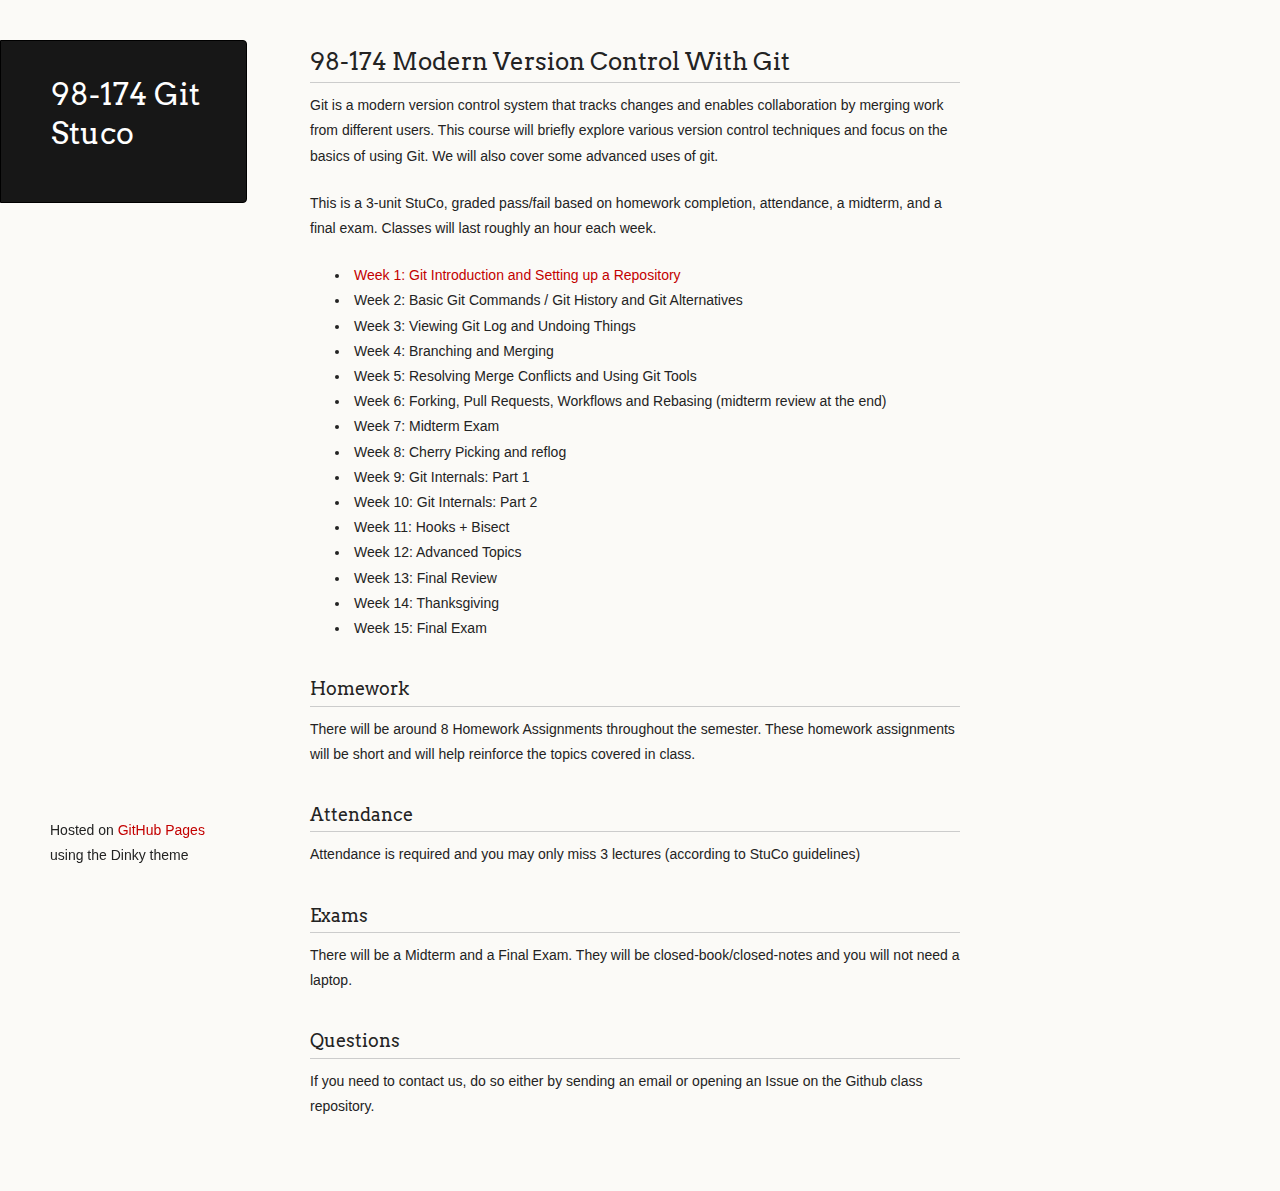
==== git-stuco/index.html @ 4373496b "removed links" ====
<!doctype html>
<html>
  <head>
    <meta charset="utf-8">
    <meta http-equiv="X-UA-Compatible" content="chrome=1">
    <title>98-174 Git Stuco</title>
    <link href="/git-stuco/favicon.ico" type="image/x-icon" rel="icon" />
    <link rel="stylesheet" href="stylesheets/styles.css">
    <link rel="stylesheet" href="stylesheets/pygment_trac.css">
    <script src="javascripts/scale.fix.js"></script>
    <meta name="viewport" content="width=device-width, initial-scale=1, user-scalable=no">
    <!--[if lt IE 9]>
    <script src="//html5shiv.googlecode.com/svn/trunk/html5.js"></script>
    <![endif]-->
  </head>
  <body>
    <div class="wrapper">
      <header>
        <h1 class="header">98-174 Git Stuco</h1>
        <p class="header"></p>

      </header>
      <section>
        <h2>
<a name="98-174-modern-version-control-with-git" class="anchor" href="#98-174-modern-version-control-with-git"><span class="octicon octicon-link"></span></a>98-174 Modern Version Control With Git</h2>

<p>Git is a modern version control system that tracks changes and enables collaboration by merging work from different users. This course will briefly explore various version control techniques and focus on the basics of using Git. We will also cover some advanced uses of git.</p>

<p>This is a 3-unit StuCo, graded pass/fail based on homework completion, attendance, a midterm, and a final exam. Classes will last roughly an hour each week.</p>

<ul>
<li><a href="week1/Week1.pdf">Week 1: Git Introduction and Setting up a Repository</a></li>
<li>Week 2: Basic Git Commands / Git History and Git Alternatives</li>
<li>Week 3: Viewing Git Log and Undoing Things</li>
<li>Week 4: Branching and Merging</li>
<li>Week 5: Resolving Merge Conflicts and Using Git Tools</li>
<li>Week 6: Forking, Pull Requests, Workflows and Rebasing (midterm review at the end)</li>
<li>Week 7: Midterm Exam</li>
<li>Week 8: Cherry Picking and reflog</li>
<li>Week 9: Git Internals: Part 1</li>
<li>Week 10: Git Internals: Part 2</li>
<li>Week 11: Hooks + Bisect</li>
<li>Week 12: Advanced Topics</li>
<li>Week 13: Final Review</li>
<li>Week 14: Thanksgiving</li>
<li>Week 15: Final Exam</li>
</ul><h3>
<a name="homework" class="anchor" href="#homework"><span class="octicon octicon-link"></span></a>Homework</h3>

<p>There will be around 8 Homework Assignments throughout the semester. These homework assignments will be short and will help reinforce the topics covered in class.</p>

<h3>
<a name="attendance" class="anchor" href="#attendance"><span class="octicon octicon-link"></span></a>Attendance</h3>

<p>Attendance is required and you may only miss 3 lectures (according to StuCo guidelines)</p>

<h3>
<a name="exams" class="anchor" href="#exams"><span class="octicon octicon-link"></span></a>Exams</h3>

<p>There will be a Midterm and a Final Exam. They will be closed-book/closed-notes and you will not need a laptop.</p>

<h3>
<a name="questions" class="anchor" href="#questions"><span class="octicon octicon-link"></span></a>Questions</h3>

<p>If you need to contact us, do so either by sending an email or opening an Issue on the Github class repository.</p>
      </section>
      <footer>
        <p><small>Hosted on <a href="http://pages.github.com">GitHub Pages</a> using the Dinky theme</small></p>
      </footer>
    </div>
    <!--[if !IE]><script>fixScale(document);</script><![endif]-->
		          <script type="text/javascript">
            var gaJsHost = (("https:" == document.location.protocol) ? "https://ssl." : "http://www.");
            document.write(unescape("%3Cscript src='" + gaJsHost + "google-analytics.com/ga.js' type='text/javascript'%3E%3C/script%3E"));
          </script>
          <script type="text/javascript">
            try {
              var pageTracker = _gat._getTracker("UA-49484003-1");
            pageTracker._trackPageview();
            } catch(err) {}
          </script>

  </body>
</html>
---- git-stuco/stylesheets/styles.css ----
@import url(https://fonts.googleapis.com/css?family=Arvo:400,700,400italic);

/* MeyerWeb Reset */

html, body, div, span, applet, object, iframe,
h1, h2, h3, h4, h5, h6, p, blockquote, pre,
a, abbr, acronym, address, big, cite, code,
del, dfn, em, img, ins, kbd, q, s, samp,
small, strike, strong, sub, sup, tt, var,
b, u, i, center,
dl, dt, dd, ol, ul, li,
fieldset, form, label, legend,
table, caption, tbody, tfoot, thead, tr, th, td,
article, aside, canvas, details, embed,
figure, figcaption, footer, header, hgroup,
menu, nav, output, ruby, section, summary,
time, mark, audio, video {
  margin: 0;
  padding: 0;
  border: 0;
  font: inherit;
  vertical-align: baseline;
}


/* Base text styles */

body {
  padding:10px 50px 0 0;
  font-family:"Helvetica Neue", Helvetica, Arial, sans-serif;
	font-size: 14px;
	color: #232323;
	background-color: #FBFAF7;
	margin: 0;
	line-height: 1.8em;
	-webkit-font-smoothing: antialiased;

}

h1, h2, h3, h4, h5, h6 {
  color:#232323;
  margin:36px 0 10px;
}

p, ul, ol, table, dl {
  margin:0 0 22px;
}

h1, h2, h3 {
	font-family: Arvo, Monaco, serif;
  line-height:1.3;
	font-weight: normal;
}

h1,h2, h3 {
	display: block;
	border-bottom: 1px solid #ccc;
	padding-bottom: 5px;
}

h1 {
	font-size: 30px;
}

h2 {
	font-size: 24px;
}

h3 {
	font-size: 18px;
}

h4, h5, h6 {
	font-family: Arvo, Monaco, serif;
	font-weight: 700;
}

a {
  color:#C30000;
  font-weight:200;
  text-decoration:none;
}

a:hover {
	text-decoration: underline;
}

a small {
	font-size: 12px;
}

em {
	font-style: italic;
}

strong {
  font-weight:700;
}

ul {
  list-style: inside;
  padding-left: 25px;
}

ol {
  list-style: decimal inside;
  padding-left: 20px;
}

blockquote {
  margin: 0;
  padding: 0 0 0 20px;
  font-style: italic;
}

dl, dt, dd, dl p {
	font-color: #444;
}

dl dt {
  font-weight: bold;
}

dl dd {
  padding-left: 20px;
  font-style: italic;
}

dl p {
  padding-left: 20px;
  font-style: italic;
}

hr {
  border:0;
  background:#ccc;
  height:1px;
  margin:0 0 24px;
}

/* Images */

img {
  position: relative;
  margin: 0 auto;
  max-width: 650px;
  padding: 5px;
  margin: 10px 0 32px 0;
  border: 1px solid #ccc;
}

p img {
  display: inline;
  margin: 0;
  padding: 0;
  vertical-align: middle;
  text-align: center;
  border: none;
}

/* Code blocks */

code, pre {
	font-family: Monaco, "Bitstream Vera Sans Mono", "Lucida Console", Terminal, monospace;
  color:#000;
  font-size:14px;
}

pre {
	padding: 4px 12px;
  background: #FDFEFB;
  border-radius:4px;
  border:1px solid #D7D8C8;
  overflow: auto;
  overflow-y: hidden;
	margin-bottom: 32px;
}


/* Tables */

table {
  width:100%;
}

table {
  border: 1px solid #ccc;
  margin-bottom: 32px;
  text-align: left;
 }

th {
  font-family: 'Arvo', Helvetica, Arial, sans-serif;
	font-size: 18px;
	font-weight: normal;
  padding: 10px;
  background: #232323;
  color: #FDFEFB;
 }

td {
  padding: 10px;
	background: #ccc;
 }


/* Wrapper */
.wrapper {
  width:960px;
}


/* Header */

header {
	background-color: #171717;
	color: #FDFDFB;
  width:170px;
  float:left;
  position:fixed;
	border: 1px solid #000;
	-webkit-border-top-right-radius: 4px;
	-webkit-border-bottom-right-radius: 4px;
	-moz-border-radius-topright: 4px;
	-moz-border-radius-bottomright: 4px;
	border-top-right-radius: 4px;
	border-bottom-right-radius: 4px;
	padding: 34px 25px 22px 50px;
	margin: 30px 25px 0 0;
	-webkit-font-smoothing: antialiased;
}

p.header {
	font-size: 16px;
}

h1.header {
	font-family: Arvo, sans-serif;
	font-size: 30px;
	font-weight: 300;
	line-height: 1.3em;
	border-bottom: none;
	margin-top: 0;
}


h1.header, a.header, a.name, header a{
	color: #fff;
}

a.header {
	text-decoration: underline;
}

a.name {
	white-space: nowrap;
}

header ul {
  list-style:none;
  padding:0;
}

header li {
	list-style-type: none;
  width:132px;
  height:15px;
	margin-bottom: 12px;
	line-height: 1em;
	padding: 6px 6px 6px 7px;

	background: #AF0011;
	background: -moz-linear-gradient(top, #AF0011 0%, #820011 100%);
  background: -webkit-gradient(linear, left top, left bottom, color-stop(0%,#f8f8f8), color-stop(100%,#dddddd));
  background: -webkit-linear-gradient(top, #AF0011 0%,#820011 100%);
  background: -o-linear-gradient(top, #AF0011 0%,#820011 100%);
  background: -ms-linear-gradient(top, #AF0011 0%,#820011 100%);
  background: linear-gradient(top, #AF0011 0%,#820011 100%);

	border-radius:4px;
  border:1px solid #0D0D0D;

	-webkit-box-shadow: inset 0px 1px 1px 0 rgba(233,2,38, 1);
	box-shadow: inset 0px 1px 1px 0 rgba(233,2,38, 1);

}

header li:hover {
	background: #C3001D;
	background: -moz-linear-gradient(top, #C3001D 0%, #950119 100%);
  background: -webkit-gradient(linear, left top, left bottom, color-stop(0%,#f8f8f8), color-stop(100%,#dddddd));
  background: -webkit-linear-gradient(top, #C3001D 0%,#950119 100%);
  background: -o-linear-gradient(top, #C3001D 0%,#950119 100%);
  background: -ms-linear-gradient(top, #C3001D 0%,#950119 100%);
  background: linear-gradient(top, #C3001D 0%,#950119 100%);
}

a.buttons {
	-webkit-font-smoothing: antialiased;
	background: url(../images/arrow-down.png) no-repeat;
	font-weight: normal;
	text-shadow: rgba(0, 0, 0, 0.4) 0 -1px 0;
	padding: 2px 2px 2px 22px;
	height: 30px;
}

a.github {
	background: url(../images/octocat-small.png) no-repeat 1px;
}

a.buttons:hover {
	color: #fff;
	text-decoration: none;
}


/* Section - for main page content */

section {
  width:650px;
  float:right;
  padding-bottom:50px;
}


/* Footer */

footer {
  width:170px;
  float:left;
  position:fixed;
  bottom:10px;
	padding-left: 50px;
}

@media print, screen and (max-width: 960px) {

  div.wrapper {
    width:auto;
    margin:0;
  }

  header, section, footer {
    float:none;
    position:static;
    width:auto;
  }

	footer {
		border-top: 1px solid #ccc;
		margin:0 84px 0 50px;
		padding:0;
	}

  header {
    padding-right:320px;
  }

  section {
    padding:20px 84px 20px 50px;
    margin:0 0 20px;
  }

  header a small {
    display:inline;
  }

  header ul {
    position:absolute;
    right:130px;
    top:84px;
  }
}

@media print, screen and (max-width: 720px) {
  body {
    word-wrap:break-word;
  }

  header {
    padding:10px 20px 0;
		margin-right: 0;
  }

	section {
    padding:10px 0 10px 20px;
    margin:0 0 30px;
  }

	footer {
		margin: 0 0 0 30px;
	}

  header ul, header p.view {
    position:static;
  }
}

@media print, screen and (max-width: 480px) {

  header ul li.download {
    display:none;
  }

	footer {
		margin: 0 0 0 20px;
	}

	footer a{
		display:block;
	}

}

@media print {
  body {
    padding:0.4in;
    font-size:12pt;
    color:#444;
  }
}
---- git-stuco/stylesheets/pygment_trac.css ----
.highlight  { background: #ffffff; }
.highlight .c { color: #999988; font-style: italic } /* Comment */
.highlight .err { color: #a61717; background-color: #e3d2d2 } /* Error */
.highlight .k { font-weight: bold } /* Keyword */
.highlight .o { font-weight: bold } /* Operator */
.highlight .cm { color: #999988; font-style: italic } /* Comment.Multiline */
.highlight .cp { color: #999999; font-weight: bold } /* Comment.Preproc */
.highlight .c1 { color: #999988; font-style: italic } /* Comment.Single */
.highlight .cs { color: #999999; font-weight: bold; font-style: italic } /* Comment.Special */
.highlight .gd { color: #000000; background-color: #ffdddd } /* Generic.Deleted */
.highlight .gd .x { color: #000000; background-color: #ffaaaa } /* Generic.Deleted.Specific */
.highlight .ge { font-style: italic } /* Generic.Emph */
.highlight .gr { color: #aa0000 } /* Generic.Error */
.highlight .gh { color: #999999 } /* Generic.Heading */
.highlight .gi { color: #000000; background-color: #ddffdd } /* Generic.Inserted */
.highlight .gi .x { color: #000000; background-color: #aaffaa } /* Generic.Inserted.Specific */
.highlight .go { color: #888888 } /* Generic.Output */
.highlight .gp { color: #555555 } /* Generic.Prompt */
.highlight .gs { font-weight: bold } /* Generic.Strong */
.highlight .gu { color: #800080; font-weight: bold; } /* Generic.Subheading */
.highlight .gt { color: #aa0000 } /* Generic.Traceback */
.highlight .kc { font-weight: bold } /* Keyword.Constant */
.highlight .kd { font-weight: bold } /* Keyword.Declaration */
.highlight .kn { font-weight: bold } /* Keyword.Namespace */
.highlight .kp { font-weight: bold } /* Keyword.Pseudo */
.highlight .kr { font-weight: bold } /* Keyword.Reserved */
.highlight .kt { color: #445588; font-weight: bold } /* Keyword.Type */
.highlight .m { color: #009999 } /* Literal.Number */
.highlight .s { color: #d14 } /* Literal.String */
.highlight .na { color: #008080 } /* Name.Attribute */
.highlight .nb { color: #0086B3 } /* Name.Builtin */
.highlight .nc { color: #445588; font-weight: bold } /* Name.Class */
.highlight .no { color: #008080 } /* Name.Constant */
.highlight .ni { color: #800080 } /* Name.Entity */
.highlight .ne { color: #990000; font-weight: bold } /* Name.Exception */
.highlight .nf { color: #990000; font-weight: bold } /* Name.Function */
.highlight .nn { color: #555555 } /* Name.Namespace */
.highlight .nt { color: #000080 } /* Name.Tag */
.highlight .nv { color: #008080 } /* Name.Variable */
.highlight .ow { font-weight: bold } /* Operator.Word */
.highlight .w { color: #bbbbbb } /* Text.Whitespace */
.highlight .mf { color: #009999 } /* Literal.Number.Float */
.highlight .mh { color: #009999 } /* Literal.Number.Hex */
.highlight .mi { color: #009999 } /* Literal.Number.Integer */
.highlight .mo { color: #009999 } /* Literal.Number.Oct */
.highlight .sb { color: #d14 } /* Literal.String.Backtick */
.highlight .sc { color: #d14 } /* Literal.String.Char */
.highlight .sd { color: #d14 } /* Literal.String.Doc */
.highlight .s2 { color: #d14 } /* Literal.String.Double */
.highlight .se { color: #d14 } /* Literal.String.Escape */
.highlight .sh { color: #d14 } /* Literal.String.Heredoc */
.highlight .si { color: #d14 } /* Literal.String.Interpol */
.highlight .sx { color: #d14 } /* Literal.String.Other */
.highlight .sr { color: #009926 } /* Literal.String.Regex */
.highlight .s1 { color: #d14 } /* Literal.String.Single */
.highlight .ss { color: #990073 } /* Literal.String.Symbol */
.highlight .bp { color: #999999 } /* Name.Builtin.Pseudo */
.highlight .vc { color: #008080 } /* Name.Variable.Class */
.highlight .vg { color: #008080 } /* Name.Variable.Global */
.highlight .vi { color: #008080 } /* Name.Variable.Instance */
.highlight .il { color: #009999 } /* Literal.Number.Integer.Long */

.type-csharp .highlight .k { color: #0000FF }
.type-csharp .highlight .kt { color: #0000FF }
.type-csharp .highlight .nf { color: #000000; font-weight: normal }
.type-csharp .highlight .nc { color: #2B91AF }
.type-csharp .highlight .nn { color: #000000 }
.type-csharp .highlight .s { color: #A31515 }
.type-csharp .highlight .sc { color: #A31515 }
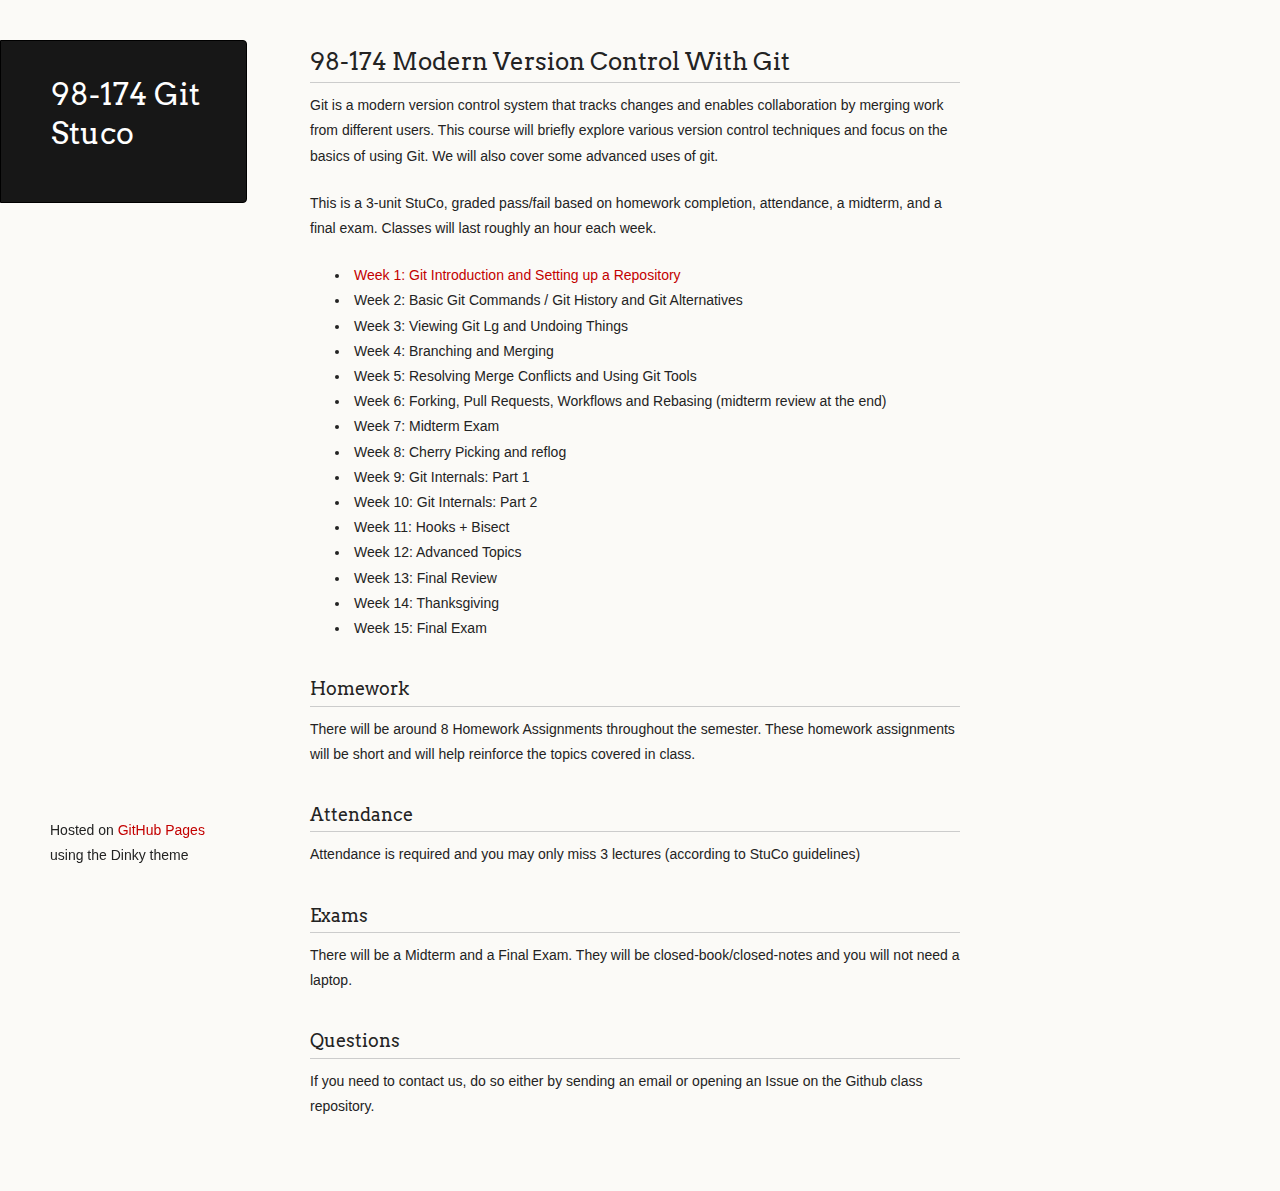
==== commit 2fe37e46: "change slide titles" ====
--- a/git-stuco/index.html
+++ b/git-stuco/index.html
@@ -31,7 +31,7 @@
 <ul>
 <li><a href="week1/Week1.pdf">Week 1: Git Introduction and Setting up a Repository</a></li>
 <li>Week 2: Basic Git Commands / Git History and Git Alternatives</li>
-<li>Week 3: Viewing Git Log and Undoing Things</li>
+<li>Week 3: Viewing Git Lg and Undoing Things</li>
 <li>Week 4: Branching and Merging</li>
 <li>Week 5: Resolving Merge Conflicts and Using Git Tools</li>
 <li>Week 6: Forking, Pull Requests, Workflows and Rebasing (midterm review at the end)</li>
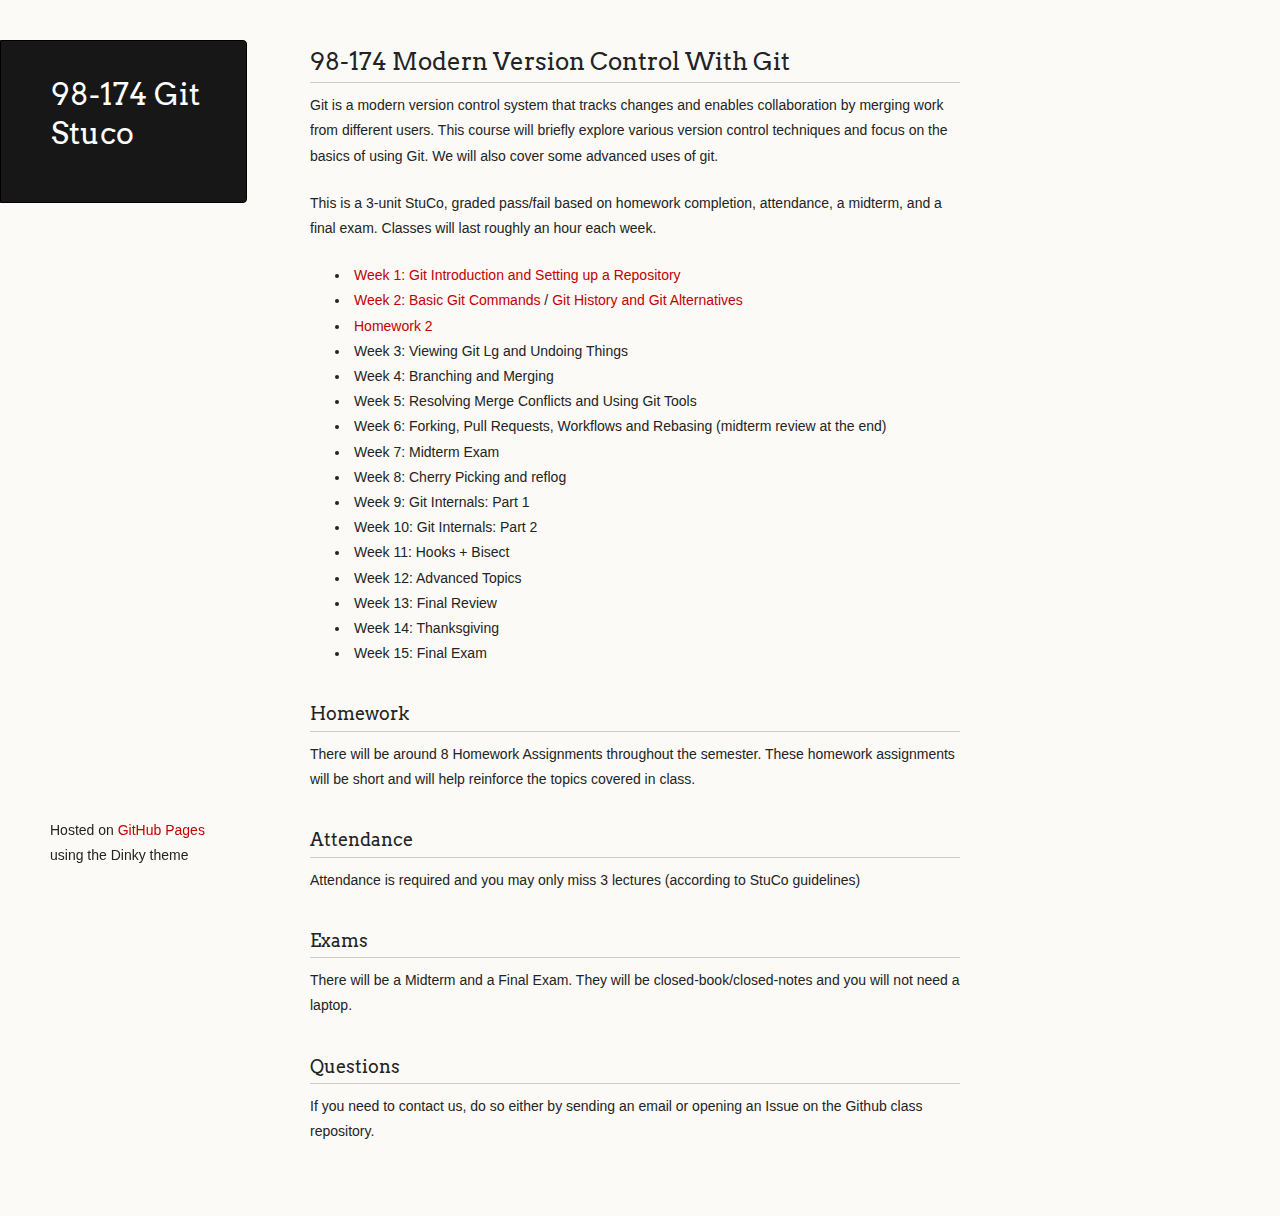
==== commit d60e9f80: "uploaded HW2" ====
--- a/git-stuco/index.html
+++ b/git-stuco/index.html
@@ -30,7 +30,11 @@
 
 <ul>
 <li><a href="week1/Week1.pdf">Week 1: Git Introduction and Setting up a Repository</a></li>
-<li>Week 2: Basic Git Commands / Git History and Git Alternatives</li>
+<li><a href="week2/Week2part1.pdf">Week 2: Basic Git Commands</a> / <a href="week2/Week2part2.pdf">Git History and Git Alternatives</a></li>
+ <li>
+   <a href="week2/HW2.zip">Homework 2</a>
+ </li>
+
 <li>Week 3: Viewing Git Lg and Undoing Things</li>
 <li>Week 4: Branching and Merging</li>
 <li>Week 5: Resolving Merge Conflicts and Using Git Tools</li>
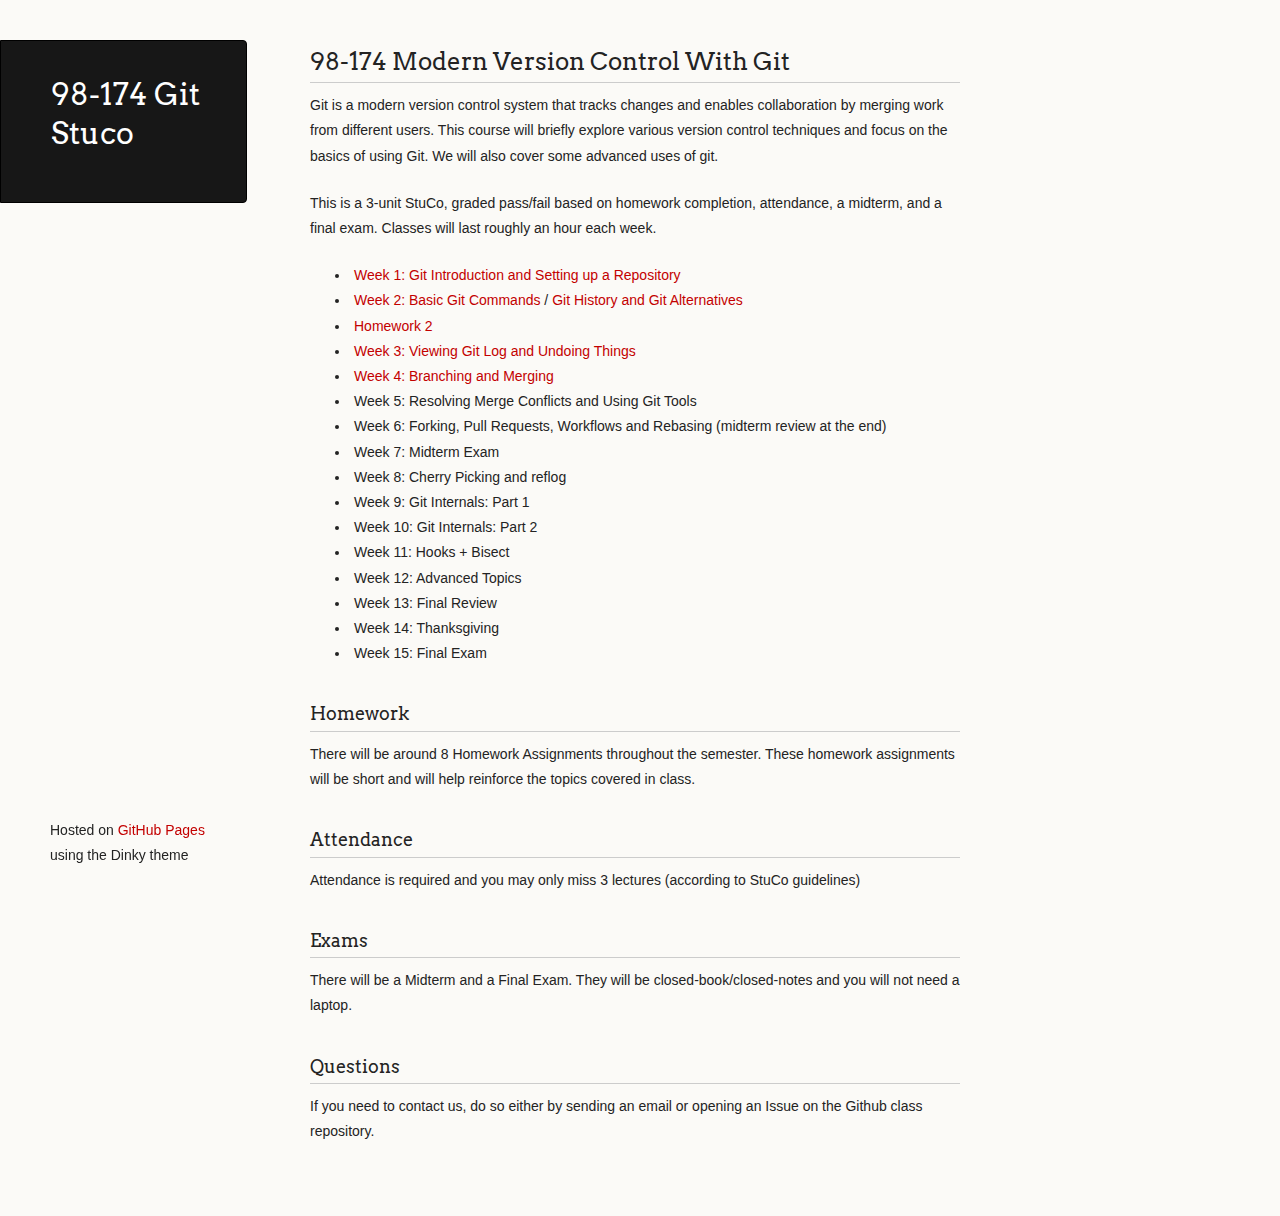
==== commit c2ebbe7a: "week 4 added" ====
--- a/git-stuco/index.html
+++ b/git-stuco/index.html
@@ -35,8 +35,8 @@
    <a href="week2/HW2.zip">Homework 2</a>
  </li>
 
-<li>Week 3: Viewing Git Lg and Undoing Things</li>
-<li>Week 4: Branching and Merging</li>
+<li><a href="week3/Week3.pdf">Week 3: Viewing Git Log and Undoing Things</a></li>
+<li><a href="week4/Week4.pdf">Week 4: Branching and Merging</a></li>
 <li>Week 5: Resolving Merge Conflicts and Using Git Tools</li>
 <li>Week 6: Forking, Pull Requests, Workflows and Rebasing (midterm review at the end)</li>
 <li>Week 7: Midterm Exam</li>
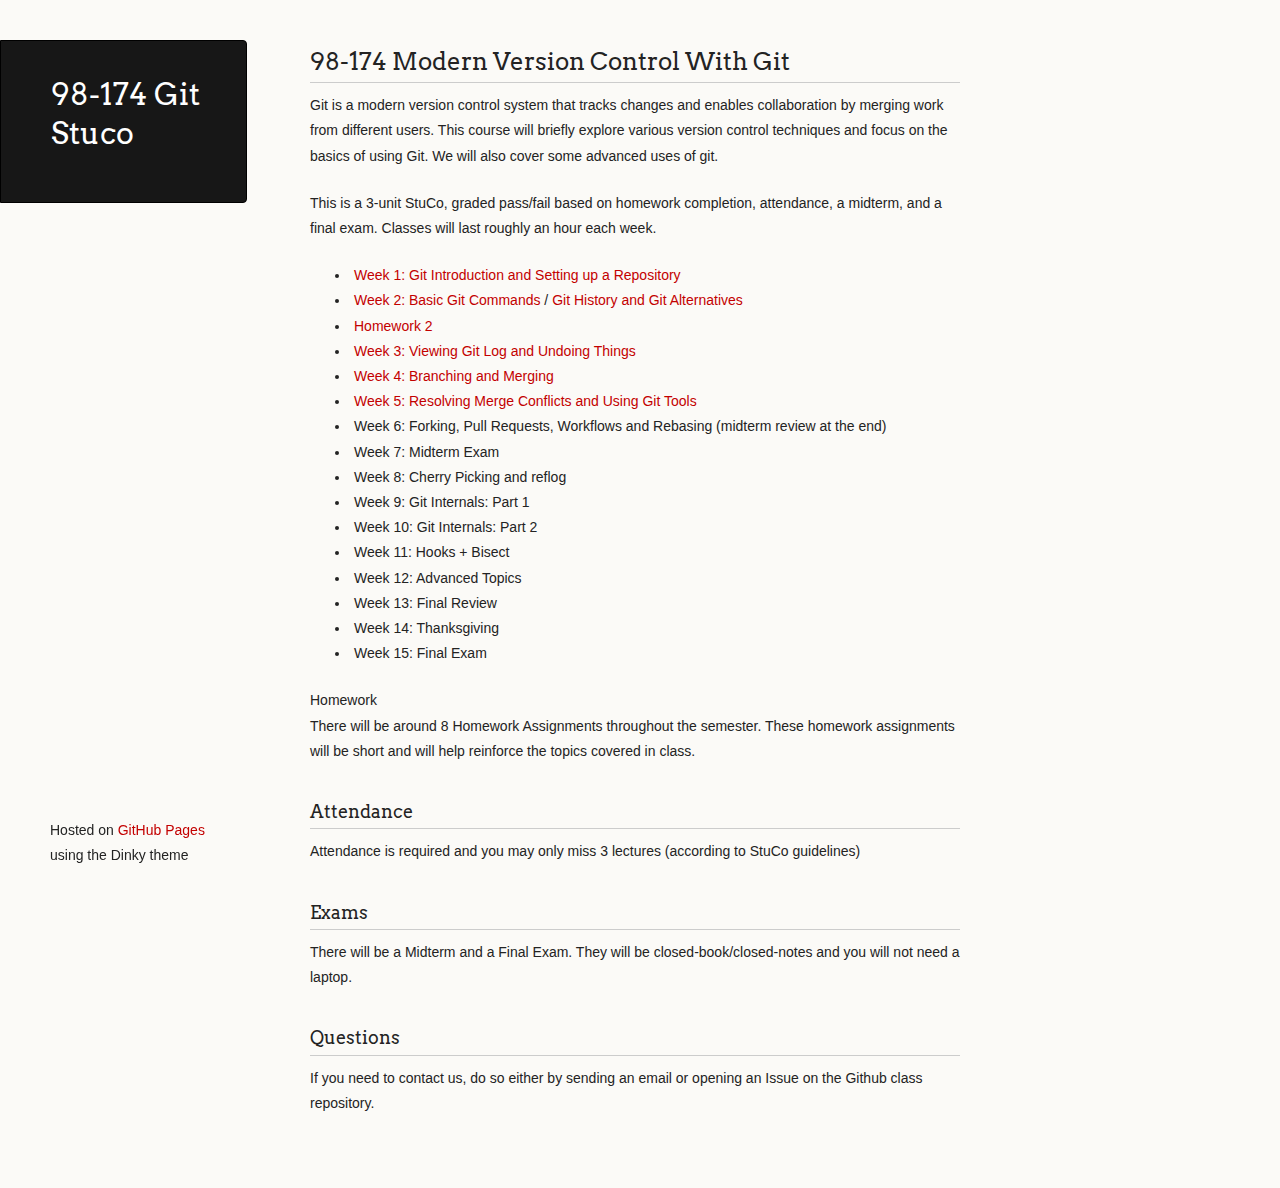
==== commit cef1e7e7: "Added week 5 slides" ====
--- a/git-stuco/index.html
+++ b/git-stuco/index.html
@@ -29,26 +29,32 @@
 <p>This is a 3-unit StuCo, graded pass/fail based on homework completion, attendance, a midterm, and a final exam. Classes will last roughly an hour each week.</p>
 
 <ul>
-<li><a href="week1/Week1.pdf">Week 1: Git Introduction and Setting up a Repository</a></li>
-<li><a href="week2/Week2part1.pdf">Week 2: Basic Git Commands</a> / <a href="week2/Week2part2.pdf">Git History and Git Alternatives</a></li>
- <li>
-   <a href="week2/HW2.zip">Homework 2</a>
- </li>
+  <li><a href="week1/Week1.pdf">Week 1: Git Introduction and Setting up a Repository</a></li>
+  <li><a href="week2/Week2part1.pdf">Week 2: Basic Git Commands</a> / <a href="week2/Week2part2.pdf">Git History and Git Alternatives</a></li>
+   <li>
+     <a href="week2/HW2.zip">Homework 2</a>
+   </li>
 
-<li><a href="week3/Week3.pdf">Week 3: Viewing Git Log and Undoing Things</a></li>
-<li><a href="week4/Week4.pdf">Week 4: Branching and Merging</a></li>
-<li>Week 5: Resolving Merge Conflicts and Using Git Tools</li>
-<li>Week 6: Forking, Pull Requests, Workflows and Rebasing (midterm review at the end)</li>
-<li>Week 7: Midterm Exam</li>
-<li>Week 8: Cherry Picking and reflog</li>
-<li>Week 9: Git Internals: Part 1</li>
-<li>Week 10: Git Internals: Part 2</li>
-<li>Week 11: Hooks + Bisect</li>
-<li>Week 12: Advanced Topics</li>
-<li>Week 13: Final Review</li>
-<li>Week 14: Thanksgiving</li>
-<li>Week 15: Final Exam</li>
-</ul><h3>
+  <li>
+    <a href="week3/Week3.pdf">Week 3: Viewing Git Log and Undoing Things</a>
+  </li>
+  <li>
+    <a href="week4/Week4.pdf">Week 4: Branching and Merging</a>
+  </li>
+  <li>
+    <a href="week5/Week5.pdf">Week 5: Resolving Merge Conflicts and Using Git Tools</a>
+  </li>
+  <li>Week 6: Forking, Pull Requests, Workflows and Rebasing (midterm review at the end)</li>
+  <li>Week 7: Midterm Exam</li>
+  <li>Week 8: Cherry Picking and reflog</li>
+  <li>Week 9: Git Internals: Part 1</li>
+  <li>Week 10: Git Internals: Part 2</li>
+  <li>Week 11: Hooks + Bisect</li>
+  <li>Week 12: Advanced Topics</li>
+  <li>Week 13: Final Review</li>
+  <li>Week 14: Thanksgiving</li>
+  <li>Week 15: Final Exam</li>
+</ul>
 <a name="homework" class="anchor" href="#homework"><span class="octicon octicon-link"></span></a>Homework</h3>
 
 <p>There will be around 8 Homework Assignments throughout the semester. These homework assignments will be short and will help reinforce the topics covered in class.</p>
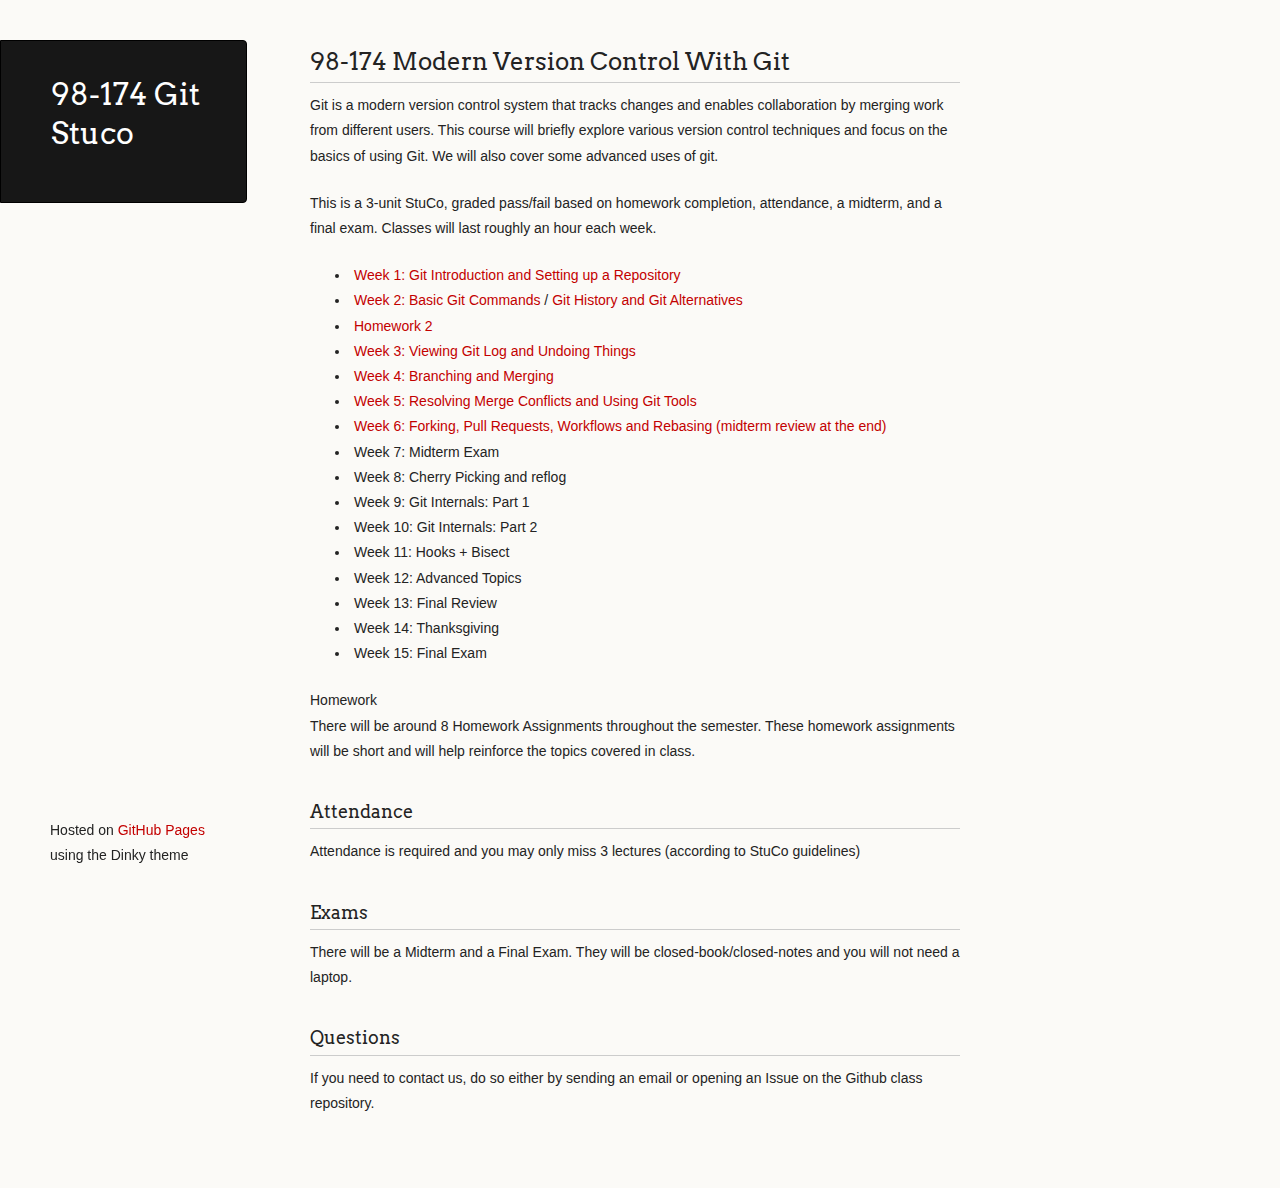
==== commit 9c0f11b5: "Add link to Week6 to web page" ====
--- a/git-stuco/index.html
+++ b/git-stuco/index.html
@@ -44,7 +44,7 @@
   <li>
     <a href="week5/Week5.pdf">Week 5: Resolving Merge Conflicts and Using Git Tools</a>
   </li>
-  <li>Week 6: Forking, Pull Requests, Workflows and Rebasing (midterm review at the end)</li>
+  <li><a href="week6/Week6.pdf">Week 6: Forking, Pull Requests, Workflows and Rebasing (midterm review at the end)</a></li>
   <li>Week 7: Midterm Exam</li>
   <li>Week 8: Cherry Picking and reflog</li>
   <li>Week 9: Git Internals: Part 1</li>
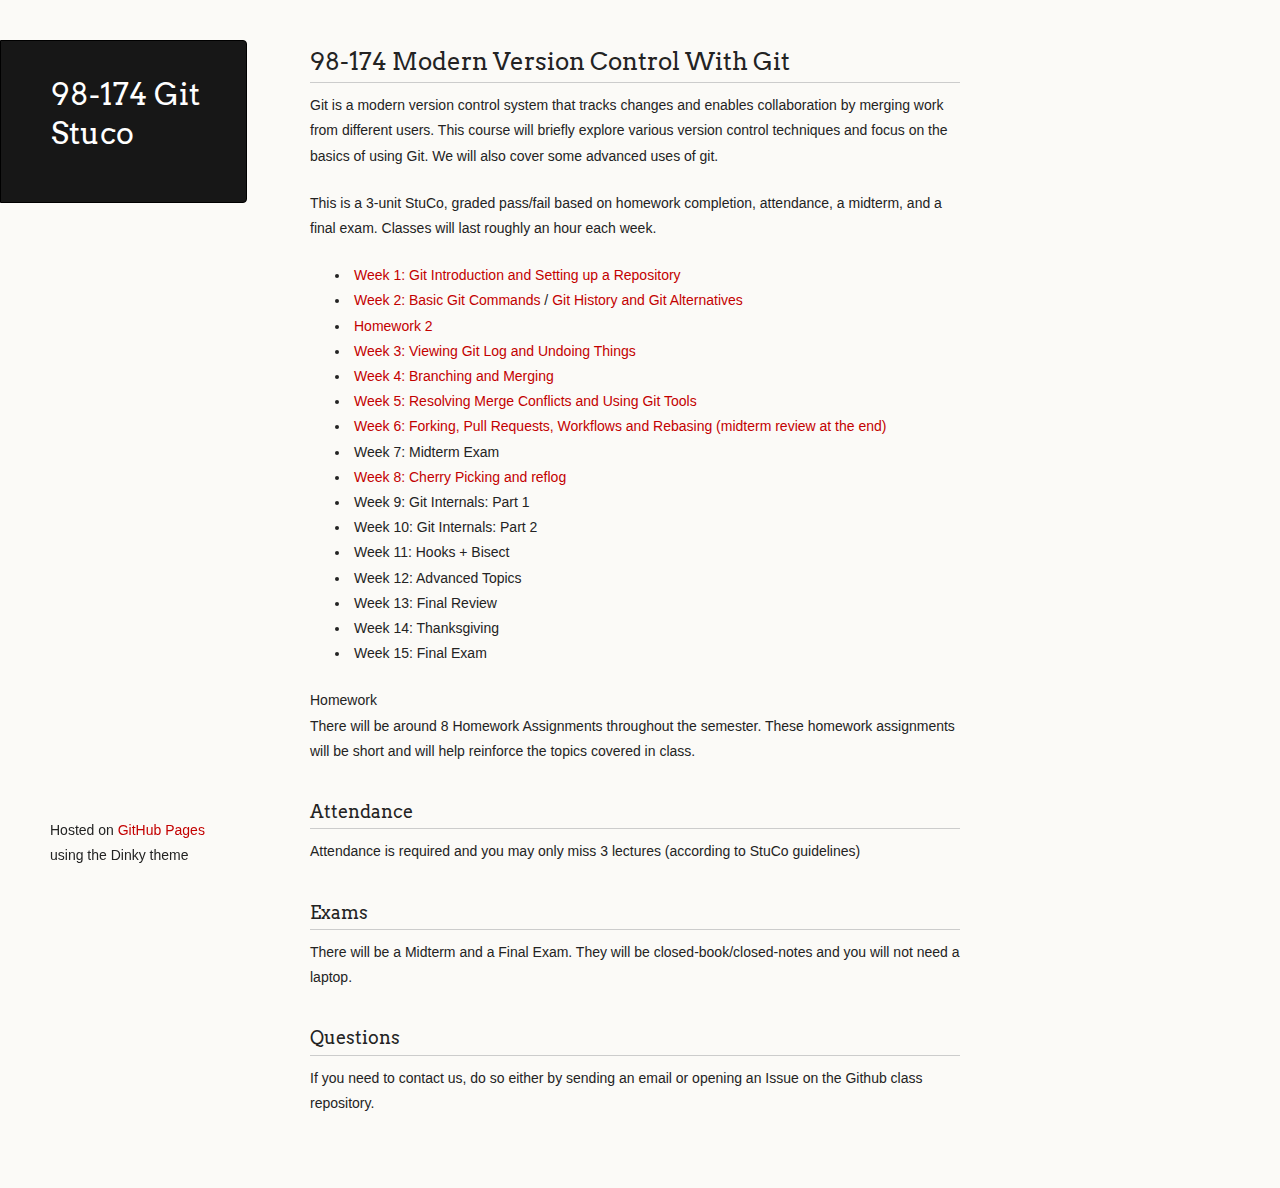
==== commit 01e9f809: "added week 8 slides" ====
--- a/git-stuco/index.html
+++ b/git-stuco/index.html
@@ -46,7 +46,7 @@
   </li>
   <li><a href="week6/Week6.pdf">Week 6: Forking, Pull Requests, Workflows and Rebasing (midterm review at the end)</a></li>
   <li>Week 7: Midterm Exam</li>
-  <li>Week 8: Cherry Picking and reflog</li>
+  <li><a href="week8/Week 8.pdf">Week 8: Cherry Picking and reflog</a></li>
   <li>Week 9: Git Internals: Part 1</li>
   <li>Week 10: Git Internals: Part 2</li>
   <li>Week 11: Hooks + Bisect</li>
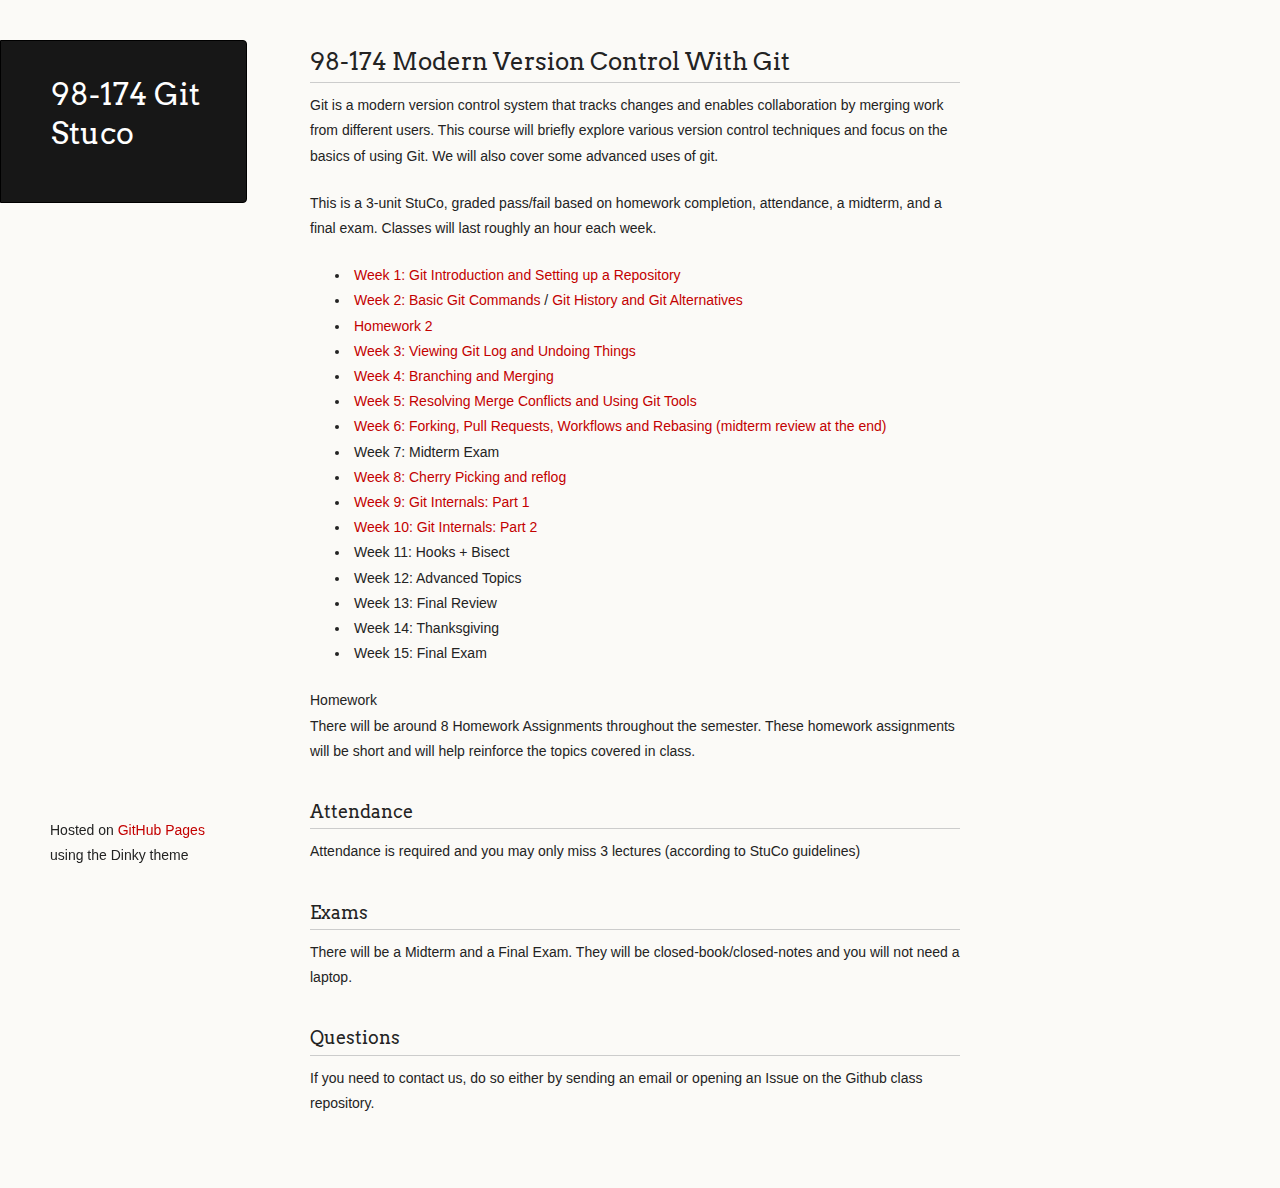
==== commit ca05c621: "Add week 10 slides" ====
--- a/git-stuco/index.html
+++ b/git-stuco/index.html
@@ -47,8 +47,8 @@
   <li><a href="week6/Week6.pdf">Week 6: Forking, Pull Requests, Workflows and Rebasing (midterm review at the end)</a></li>
   <li>Week 7: Midterm Exam</li>
   <li><a href="week8/Week 8.pdf">Week 8: Cherry Picking and reflog</a></li>
-  <li>Week 9: Git Internals: Part 1</li>
-  <li>Week 10: Git Internals: Part 2</li>
+  <li><a href="week9/Week 9.pdf">Week 9: Git Internals: Part 1</a></li>
+  <li><a href="week10/Week10.pdf">Week 10: Git Internals: Part 2</a></li>
   <li>Week 11: Hooks + Bisect</li>
   <li>Week 12: Advanced Topics</li>
   <li>Week 13: Final Review</li>
